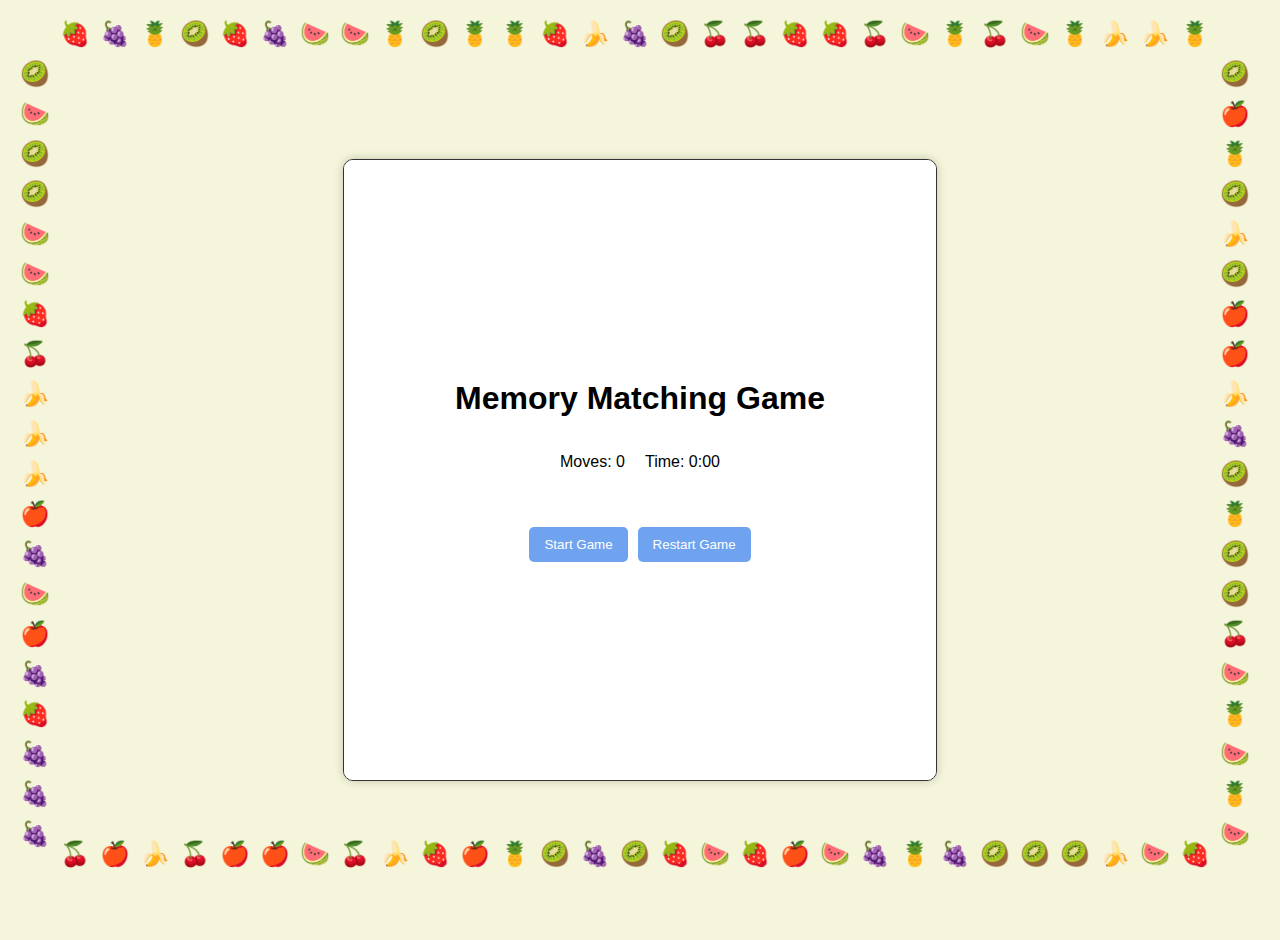
==== memory-game-responsive/project6.html @ bed830a0 "responsive" ====
<!DOCTYPE html>
<html lang="en">
<head>
  <meta charset="UTF-8">
  <meta name="viewport" content="width=device-width, initial-scale=1.0">
  <title>Memory Matching Game</title>
  <link rel="stylesheet" href="project6.css">
</head>
<body>
  <div class="game-container">
    <h1>Memory Matching Game</h1>
    <div class="info">
      <p>Moves: <span id="move-counter">0</span></p>
      <p>Time: <span id="timer">0:00</span></p>
    </div>
    <div class="grid" id="game-grid"></div>
    <div class="controls">
      <button id="start-button">Start Game</button>
      <button id="restart-button" disabled>Restart Game</button>
    </div>
  </div>
  <script src="project6.js"></script>
</body>
</html>
---- memory-game-responsive/project6.css ----
/* 🎭 Unique Dance Animations 🎭 */
@keyframes pivotDance {
  0%, 100% { transform: rotate(0deg); }
  25% { transform: rotate(-10deg); transform-origin: bottom center; }
  50% { transform: rotate(10deg); transform-origin: bottom center; }
  75% { transform: rotate(-10deg); transform-origin: bottom center; }
}

@keyframes bounceDance {
  0%, 100% { transform: translateY(0); }
  50% { transform: translateY(-10px); }
}

@keyframes topPivotDance {
  0%, 100% { transform: rotate(0deg); }
  25% { transform: rotate(-10deg); transform-origin: top center; }
  50% { transform: rotate(10deg); transform-origin: top center; }
  75% { transform: rotate(-10deg); transform-origin: top center; }
}

@keyframes surpriseDance {
  0%, 100% { transform: scale(1); }
  25% { transform: rotate(-10deg) scale(1.1); }
  50% { transform: rotate(10deg) scale(0.9); }
  75% { transform: rotate(-5deg) scale(1.05); }
}

@keyframes swingDance {
  0%, 100% { transform: rotate(0deg); }
  25% { transform: rotate(-15deg); transform-origin: center center; }
  50% { transform: rotate(15deg); }
  75% { transform: rotate(-15deg); }
}

@keyframes jitterDance {
  0%, 100% { transform: translateX(0); }
  25% { transform: translateX(-2px); }
  50% { transform: translateX(2px); }
  75% { transform: translateX(-2px); }
}

@keyframes spinDance {
  0% { transform: rotate(0deg); }
  100% { transform: rotate(360deg); }
}

@keyframes floatDance {
  0%, 100% { transform: translateY(0); }
  50% { transform: translateY(-5px); }
}

/* 🎭 Unique Fruit Animations (Dancing & Rotating) */
@keyframes rotateDance {
  0%, 100% { transform: rotate(0deg); }
  50% { transform: rotate(360deg); }
}

@keyframes bounceDance {
  0%, 100% { transform: translateY(0); }
  50% { transform: translateY(-10px); }
}

@keyframes wiggleDance {
  0%, 100% { transform: rotate(0deg); }
  25% { transform: rotate(-15deg); }
  50% { transform: rotate(15deg); }
  75% { transform: rotate(-15deg); }
}

/* Container for confetti and fruit border */
.confetti-container, .fruit-border {
  position: fixed;
  top: 0;
  left: 0;
  width: 100vw;
  height: 100vh;
  pointer-events: none;
  z-index: 9999;
  overflow: hidden;
}

/* Confetti styling */
.confetti {
  position: absolute;
  width: 10px;
  height: 10px;
  opacity: 0.8;
  animation: confetti-fall 3s linear infinite;
}

/* Confetti colors */
.confetti:nth-child(odd) { background: blue; }
.confetti:nth-child(even) { background: yellow; }
.confetti:nth-child(3n) { background: green; }
.confetti:nth-child(4n) { background: orange; }
.confetti:nth-child(5n) { background: pink; }

/* Fruit border items */
.fruit-item {
  font-size: 24px;
  display: flex;
  justify-content: center;
  align-items: center;
}

/* General styling */
body {
  font-family: Arial, sans-serif;
  text-align: center;
  background-color: #f5f5dc;
  margin: 0;
  padding: 20px;
  display: flex;
  justify-content: center;
  align-items: center;
  height: 100vh;
  flex-direction: column;
}

/* Game container */
.game-container {
  width: 40vw;
  max-width: 800px;
  background: #fff;
  height: 60vh;
  border: 1px solid #333;
  border-radius: 10px;
  padding: 40px;
  z-index: 1000;
  box-shadow: 0 0 10px rgba(0, 0, 0, 0.2);
  overflow: auto;
  display: flex;
  flex-direction: column;
  align-items: center;
  justify-content: center;
}

.controls {
  display: flex;
  gap: 10px;
  margin-bottom: 20px;
  justify-content: center;
}

/* Headings and text */
h1, .info {
  margin-bottom: 20px;
}

@media (max-width: 600px) {
  h1 {
    display: none;
  }
}

.info {
  display: flex;
  justify-content: center;
  gap: 20px;
  margin-bottom: 20px;
}

.grid {
  display: grid;
  grid-template-columns: repeat(4, 10vw);
  gap: 10px;
  margin-bottom: 20px;
  align-self: center;
}

/* Card styles */
.card {
  width: 100%;
  aspect-ratio: 1 / 1;
  position: relative;
  perspective: 1000px;
  cursor: pointer;
}

.card-inner {
  width: 100%;
  height: 100%;
  position: relative;
  transform-style: preserve-3d;
  transition: transform 0.5s;
}

.card.flip .card-inner {
  transform: rotateY(180deg);
}

/* Card faces */
.card-front, .card-back {
  position: absolute;
  width: 100%;
  height: 100%;
  border-radius: 5px;
  backface-visibility: hidden;
  display: flex;
  justify-content: center;
  align-items: center;
  font-size: 36px;
  transition: background 0.3s;
}

.card-front {
  background: #6fa3ef;
  color: white;
}

.card-back {
  background: #d3d3d3;
  color: black;
  transform: rotateY(180deg);
}

/* Button styles */
button {
  padding: 10px 15px;
  border: none;
  border-radius: 5px;
  cursor: pointer;
  background: #6fa3ef;
  color: white;
}

button:hover {
  background: #5c8fd6;
}

/* Animations */
.pivot-dance { animation: pivotDance 0.6s infinite; }
.bounce-dance { animation: bounceDance 0.6s infinite; }
.top-pivot-dance { animation: topPivotDance 0.6s infinite; }
.surprise-dance { animation: surpriseDance 0.6s infinite; }
.swing-dance { animation: swingDance 0.8s infinite ease-in-out; }
.jitter-dance { animation: jitterDance 0.3s infinite; }
.spin-dance { animation: spinDance 1.5s linear infinite; }
.float-dance { animation: floatDance 1.2s infinite ease-in-out; }

/* Matched cards styling */
.card.match .card-front, 
.card.match .card-back {
  background: green !important;
}

/* Confetti animation */
@keyframes confetti-fall {
  0% { transform: translateY(0) rotate(0deg); opacity: 1; }
  100% { transform: translateY(100vh) rotate(720deg); opacity: 0; }
}
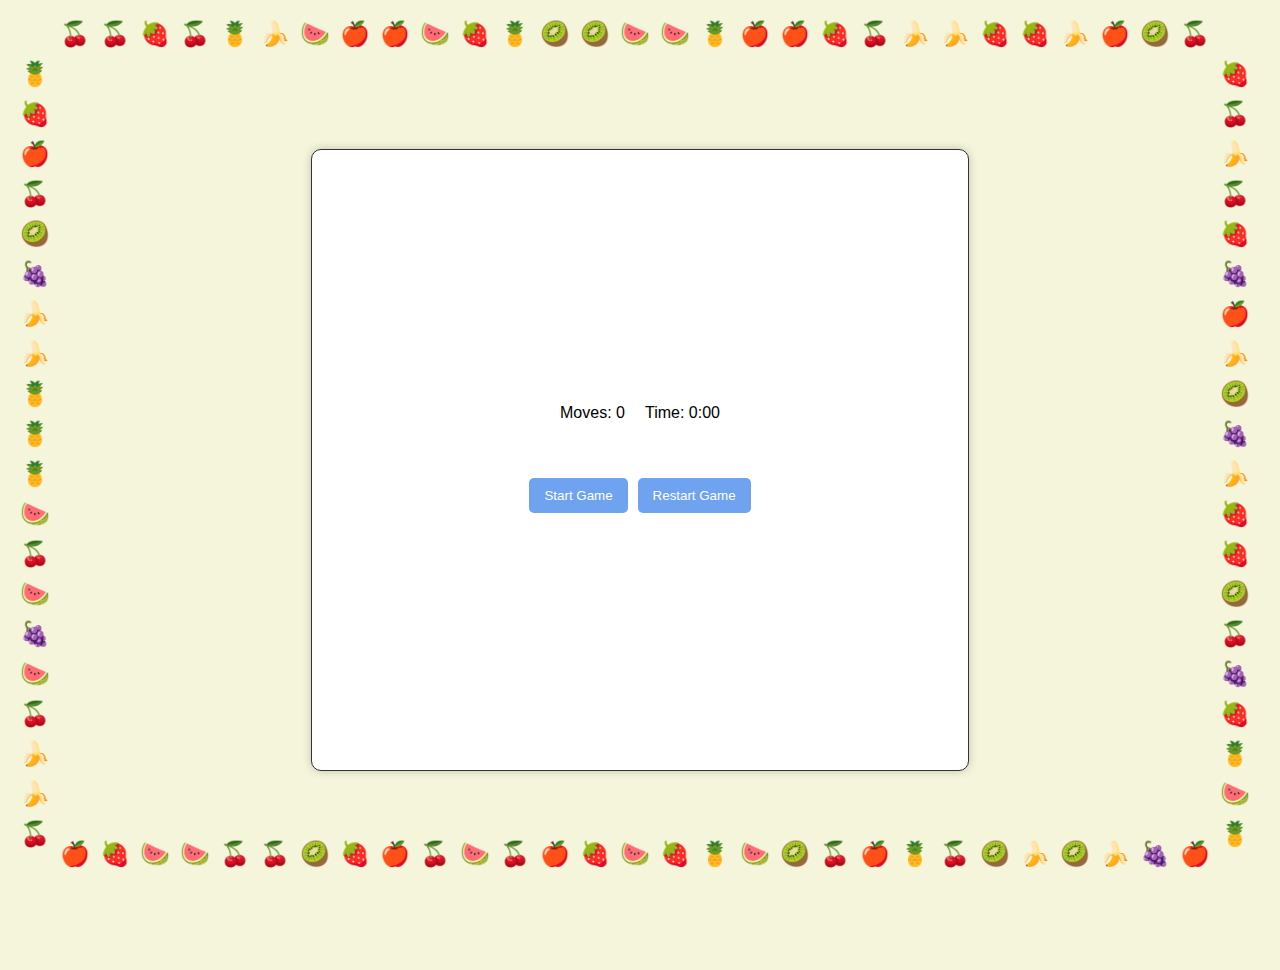
==== commit ad99418c: "fixes" ====
--- a/memory-game-responsive/project6.html
+++ b/memory-game-responsive/project6.html
@@ -8,7 +8,6 @@
 </head>
 <body>
   <div class="game-container">
-    <h1>Memory Matching Game</h1>
     <div class="info">
       <p>Moves: <span id="move-counter">0</span></p>
       <p>Time: <span id="timer">0:00</span></p>
--- a/memory-game-responsive/project6.css
+++ b/memory-game-responsive/project6.css
@@ -115,11 +115,13 @@
   align-items: center;
   height: 100vh;
   flex-direction: column;
+  overflow: hidden;
+  padding-bottom: 50px;
 }
 
 /* Game container */
 .game-container {
-  width: 40vw;
+  width: 45vw;
   max-width: 800px;
   background: #fff;
   height: 60vh;
@@ -133,6 +135,9 @@
   flex-direction: column;
   align-items: center;
   justify-content: center;
+  margin-bottom: 20px;
+  margin-left: 10px;
+  margin-right: 10px;
 }
 
 .controls {
@@ -162,10 +167,22 @@
 
 .grid {
   display: grid;
-  grid-template-columns: repeat(4, 10vw);
+  grid-template-columns: repeat(4, 1fr);
   gap: 10px;
   margin-bottom: 20px;
-  align-self: center;
+  justify-content: center;
+  width: 100%;
+}
+
+@media (min-width: 1000px) {
+  .grid {
+    width: 50%;
+  }
+}
+
+.grid > * {
+  max-height: 12vh;
+  max-width: 12vh;
 }
 
 /* Card styles */
@@ -199,7 +216,7 @@
   display: flex;
   justify-content: center;
   align-items: center;
-  font-size: 36px;
+  font-size: 20px;
   transition: background 0.3s;
 }
 
